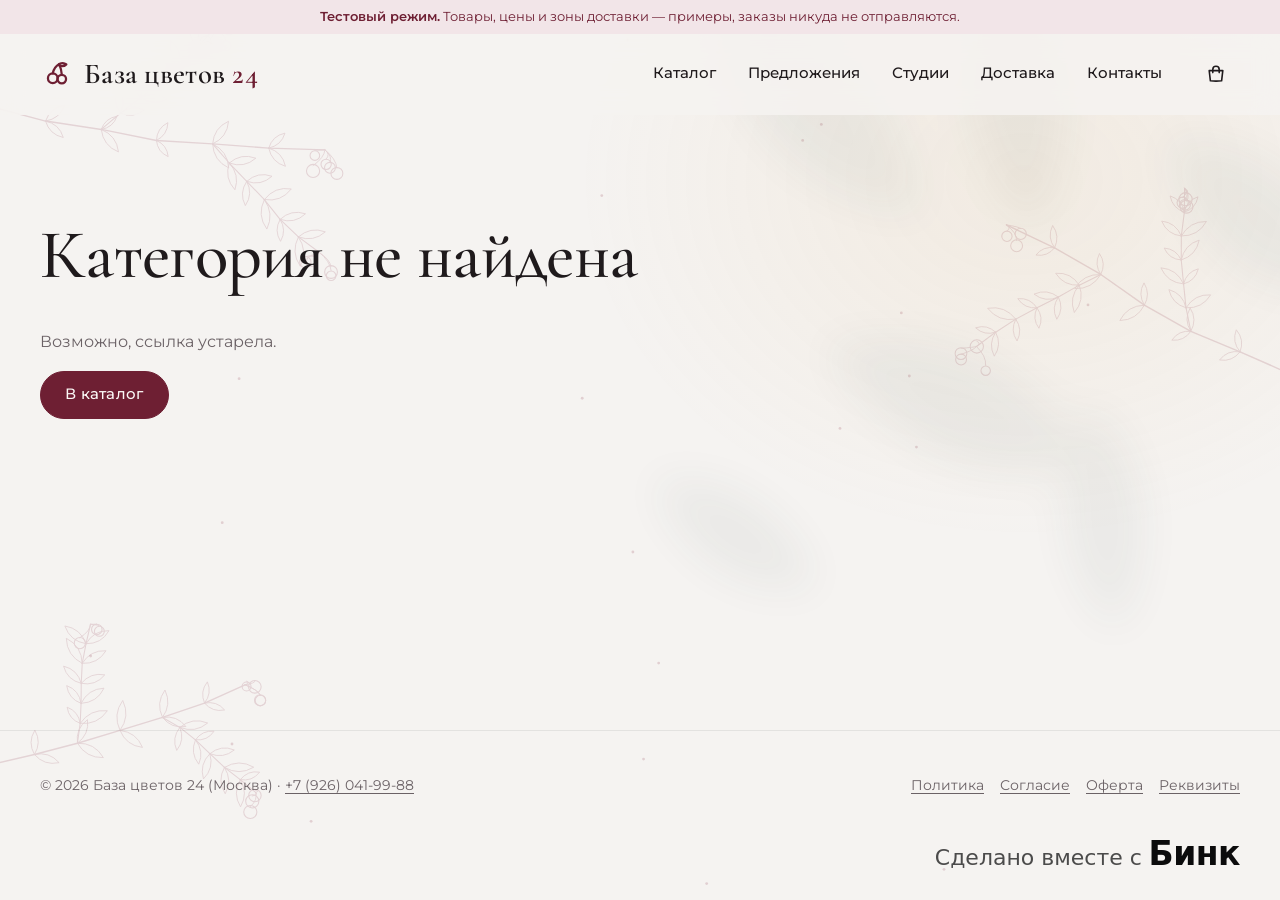
==== catalog.html @ 29a57adf "Add the shop pages, styles, and catalog photos." ====
<!doctype html>
<html lang="ru">
<head>
  <meta charset="utf-8">
  <meta name="viewport" content="width=device-width, initial-scale=1, viewport-fit=cover">
  <title>Коллекция — База цветов 24</title>
  <meta name="description" content="Коллекция магазина «База цветов 24», Москва, Алтуфьевское шоссе, 56.">
  <meta name="theme-color" content="#F5F3F1">
  <link rel="icon" href="/assets/favicon.ico" sizes="any">
  <link rel="icon" href="/assets/favicon.svg" type="image/svg+xml">
  <link rel="icon" href="/assets/favicon-32.png" sizes="32x32" type="image/png">
  <link rel="icon" href="/assets/favicon-192.png" sizes="192x192" type="image/png">
  <link rel="apple-touch-icon" href="/assets/apple-touch-icon.png">
  <link rel="stylesheet" href="/css/fonts.css?v=1">
  <link rel="stylesheet" href="/css/styles.css?v=1">
  <link rel="stylesheet" href="/css/sunlight.css?v=1">
  <link rel="stylesheet" href="/css/market.css?v=2">
  <script>document.documentElement.classList.add("js");</script>
  <script type="module" src="/js/market.js?v=2"></script>
</head>
<body data-page="category">
  <a class="skip-link" href="#main">К содержимому</a>
  <div class="sunlight" aria-hidden="true"></div>

  <header class="site-header">
    <div class="container header-inner">
      <a class="logo" href="/" aria-label="База цветов 24 — на главную">
        <svg class="logo__mark" aria-hidden="true"><use href="/assets/icons/sprite.svg#i-berry"></use></svg>
        <span class="logo__word">База цветов <span>24</span></span>
      </a>
      <nav class="site-nav" id="site-nav" aria-label="Основное меню">
        <ul>
          <li><a href="/shop.html">Каталог</a></li>
          <li><a href="/shop.html?offers=1">Предложения</a></li>
          <li><a href="/#studios">Студии</a></li>
          <li><a href="/#delivery">Доставка</a></li>
          <li><a href="/#contacts">Контакты</a></li>
        </ul>
      </nav>
      <div class="header-actions">
        <a class="header-cart" href="/shop.html#cart" data-cart-open aria-label="Корзина">
          <svg class="icon" aria-hidden="true"><use href="/assets/icons/sprite.svg#i-cart"></use></svg>
          <span class="cart-count" data-cart-count hidden>0</span>
        </a>
        <button class="icon-btn nav-toggle" type="button" aria-expanded="false" aria-controls="site-nav" aria-label="Открыть меню">
          <svg class="icon" aria-hidden="true"><use href="/assets/icons/sprite.svg#i-menu"></use></svg>
        </button>
      </div>
    </div>
  </header>

  <!-- Этап 1: шаблон заполняется из мока по ?slug=. На этапе 2 сервер отдаёт этот же HTML уже заполненным. -->
  <main id="main">
    <div id="seo-root">
      <div class="container seo-page">
        <nav class="crumbs" aria-label="Хлебные крошки"><ol><li><a href="/">Главная</a></li><li><a href="/shop.html">Каталог</a></li><li aria-current="page">Коллекция</li></ol></nav>
        <header class="seo-head"><h1>Коллекция</h1><p class="seo-lead muted">Загружаем товары коллекции…</p></header>
        <div class="product-grid" aria-busy="true"></div>
      </div>
    </div>
  </main>

  <footer class="light-footer" data-dock-avoid>
    <div class="container">
      <p>© <span data-year>2026</span> База цветов 24 (Москва) · <a href="tel:+79260419988">+7 (926) 041-99-88</a></p>
      <nav aria-label="Документы">
        <ul>
          <li><a href="/privacy.html">Политика</a></li>
          <li><a href="/consent.html">Согласие</a></li>
          <li><a href="/offer.html">Оферта</a></li>
          <li><a href="/requisites.html">Реквизиты</a></li>
        </ul>
      </nav>
      <div class="binc-made-row" style="display:flex;justify-content:flex-end;flex-basis:100%;width:100%;grid-column:1/-1;padding-top:16px">
        <!-- Бинк: знак «Сделано вместе с Бинк», чёрный — для светлого фона. https://b-inc.ru -->
        <a class="binc-made binc-made--black" href="https://b-inc.ru/" target="_blank" rel="noopener"><span class="binc-made__muted">Сделано вместе&nbsp;с</span> <span class="binc-made__name">Бинк</span></a>
        <style>
        a.binc-made.binc-made--white,a.binc-made.binc-made--black{display:inline-flex;align-items:baseline;gap:.3em;padding:6px 0;margin:0;border:0;background:none;font:400 22px/1 Inter,system-ui,-apple-system,"Segoe UI",Roboto,Arial,sans-serif;letter-spacing:0;text-transform:none;text-decoration:none;white-space:nowrap;-webkit-tap-highlight-color:transparent}
        a.binc-made.binc-made--white{color:#fff}
        a.binc-made.binc-made--black{color:#0b0b0c}
        a.binc-made .binc-made__muted{opacity:.72;transition:opacity .2s ease}
        a.binc-made.binc-made--solid .binc-made__muted{opacity:1}
        a.binc-made .binc-made__name{font-size:1.5em;font-weight:600;letter-spacing:-.015em;line-height:1;color:inherit}
        a.binc-made:hover .binc-made__muted,a.binc-made:focus-visible .binc-made__muted{opacity:1}
        a.binc-made:focus-visible{outline:2px solid currentColor;outline-offset:4px;border-radius:4px}
        @media (prefers-reduced-motion:reduce){a.binc-made .binc-made__muted{transition:none}}
        </style>
      </div>
    </div>
  </footer>
</body>
</html>
---- css/fonts.css ----
/* Локальные шрифты (SIL OFL 1.1, см. assets/fonts/OFL.txt). Метрические fallback подгоняют системный шрифт под размеры веб-шрифта, чтобы при swap не прыгала вёрстка. */

@font-face {
  font-family: "Cormorant Garamond";
  font-style: normal;
  font-weight: 500;
  font-display: swap;
  src: url("../assets/fonts/cormorant-garamond-cyrillic-500-normal.woff2") format("woff2");
  unicode-range: U+0301, U+0400-045F, U+0490-0491, U+04B0-04B1, U+2116;
}

@font-face {
  font-family: "Cormorant Garamond";
  font-style: normal;
  font-weight: 500;
  font-display: swap;
  src: url("../assets/fonts/cormorant-garamond-latin-500-normal.woff2") format("woff2");
  unicode-range: U+0000-00FF, U+0131, U+0152-0153, U+02BB-02BC, U+02C6, U+02DA, U+02DC, U+0304, U+0308, U+0329, U+2000-206F, U+20AC, U+2122, U+2191, U+2193, U+2212, U+2215, U+FEFF, U+FFFD;
}

@font-face {
  font-family: "Cormorant Garamond";
  font-style: normal;
  font-weight: 600;
  font-display: swap;
  src: url("../assets/fonts/cormorant-garamond-cyrillic-600-normal.woff2") format("woff2");
  unicode-range: U+0301, U+0400-045F, U+0490-0491, U+04B0-04B1, U+2116;
}

@font-face {
  font-family: "Cormorant Garamond";
  font-style: normal;
  font-weight: 600;
  font-display: swap;
  src: url("../assets/fonts/cormorant-garamond-latin-600-normal.woff2") format("woff2");
  unicode-range: U+0000-00FF, U+0131, U+0152-0153, U+02BB-02BC, U+02C6, U+02DA, U+02DC, U+0304, U+0308, U+0329, U+2000-206F, U+20AC, U+2122, U+2191, U+2193, U+2212, U+2215, U+FEFF, U+FFFD;
}

@font-face {
  font-family: "Cormorant Garamond";
  font-style: italic;
  font-weight: 500;
  font-display: swap;
  src: url("../assets/fonts/cormorant-garamond-cyrillic-500-italic.woff2") format("woff2");
  unicode-range: U+0301, U+0400-045F, U+0490-0491, U+04B0-04B1, U+2116;
}

@font-face {
  font-family: "Cormorant Garamond";
  font-style: italic;
  font-weight: 500;
  font-display: swap;
  src: url("../assets/fonts/cormorant-garamond-latin-500-italic.woff2") format("woff2");
  unicode-range: U+0000-00FF, U+0131, U+0152-0153, U+02BB-02BC, U+02C6, U+02DA, U+02DC, U+0304, U+0308, U+0329, U+2000-206F, U+20AC, U+2122, U+2191, U+2193, U+2212, U+2215, U+FEFF, U+FFFD;
}

@font-face {
  font-family: "Montserrat";
  font-style: normal;
  font-weight: 400;
  font-display: swap;
  src: url("../assets/fonts/montserrat-cyrillic-400-normal.woff2") format("woff2");
  unicode-range: U+0301, U+0400-045F, U+0490-0491, U+04B0-04B1, U+2116;
}

@font-face {
  font-family: "Montserrat";
  font-style: normal;
  font-weight: 400;
  font-display: swap;
  src: url("../assets/fonts/montserrat-latin-400-normal.woff2") format("woff2");
  unicode-range: U+0000-00FF, U+0131, U+0152-0153, U+02BB-02BC, U+02C6, U+02DA, U+02DC, U+0304, U+0308, U+0329, U+2000-206F, U+20AC, U+2122, U+2191, U+2193, U+2212, U+2215, U+FEFF, U+FFFD;
}

@font-face {
  font-family: "Montserrat";
  font-style: normal;
  font-weight: 500;
  font-display: swap;
  src: url("../assets/fonts/montserrat-cyrillic-500-normal.woff2") format("woff2");
  unicode-range: U+0301, U+0400-045F, U+0490-0491, U+04B0-04B1, U+2116;
}

@font-face {
  font-family: "Montserrat";
  font-style: normal;
  font-weight: 500;
  font-display: swap;
  src: url("../assets/fonts/montserrat-latin-500-normal.woff2") format("woff2");
  unicode-range: U+0000-00FF, U+0131, U+0152-0153, U+02BB-02BC, U+02C6, U+02DA, U+02DC, U+0304, U+0308, U+0329, U+2000-206F, U+20AC, U+2122, U+2191, U+2193, U+2212, U+2215, U+FEFF, U+FFFD;
}

@font-face {
  font-family: "Montserrat";
  font-style: normal;
  font-weight: 600;
  font-display: swap;
  src: url("../assets/fonts/montserrat-cyrillic-600-normal.woff2") format("woff2");
  unicode-range: U+0301, U+0400-045F, U+0490-0491, U+04B0-04B1, U+2116;
}

@font-face {
  font-family: "Montserrat";
  font-style: normal;
  font-weight: 600;
  font-display: swap;
  src: url("../assets/fonts/montserrat-latin-600-normal.woff2") format("woff2");
  unicode-range: U+0000-00FF, U+0131, U+0152-0153, U+02BB-02BC, U+02C6, U+02DA, U+02DC, U+0304, U+0308, U+0329, U+2000-206F, U+20AC, U+2122, U+2191, U+2193, U+2212, U+2215, U+FEFF, U+FFFD;
}

@font-face {
  font-family: "Caveat";
  font-style: normal;
  font-weight: 500;
  font-display: swap;
  src: url("../assets/fonts/caveat-cyrillic-500-normal.woff2") format("woff2");
  unicode-range: U+0301, U+0400-045F, U+0490-0491, U+04B0-04B1, U+2116;
}

@font-face {
  font-family: "Caveat";
  font-style: normal;
  font-weight: 500;
  font-display: swap;
  src: url("../assets/fonts/caveat-latin-500-normal.woff2") format("woff2");
  unicode-range: U+0000-00FF, U+0131, U+0152-0153, U+02BB-02BC, U+02C6, U+02DA, U+02DC, U+0304, U+0308, U+0329, U+2000-206F, U+20AC, U+2122, U+2191, U+2193, U+2212, U+2215, U+FEFF, U+FFFD;
}

@font-face {
  font-family: "Cormorant Fallback";
  src: local("Georgia"), local("Times New Roman");
  size-adjust: 88%;
  ascent-override: 104%;
  descent-override: 32%;
  line-gap-override: 0%;
}

@font-face {
  font-family: "Montserrat Fallback";
  src: local("Arial"), local("Helvetica"), local("Liberation Sans");
  size-adjust: 113%;
  ascent-override: 85%;
  descent-override: 22%;
  line-gap-override: 0%;
}

@font-face {
  font-family: "Caveat Fallback";
  src: local("Comic Sans MS"), local("Arial");
  size-adjust: 82%;
  ascent-override: 110%;
  descent-override: 34%;
  line-gap-override: 0%;
}
---- css/styles.css ----
/* Палитра «Брусника и снег». Имена токенов совпадают с VΛΖΛ; цвета в компонентах — только через токены. */
:root {
  /* фоны */
  --bg-primary: #F5F3F1;
  --bg-card: #FFFFFF;
  --bg-sand: #ECE6E3;
  --bg-sand-light: #F2EEEB;
  --bg-olive: #6E1F33;
  --bg-olive-hover: #57172A;
  --bg-olive-light: #F2E5E8;
  /* текст */
  --text-dark: #1F1A1C;
  --text-muted: #6B6266;
  --text-light: #FBF8F6;
  --text-olive: #6E1F33;
  /* линии */
  --border-subtle: rgba(31, 26, 28, 0.08);
  --border-card: #E6DEDB;
  --border-olive: #8A3048;
  /* акценты */
  --accent-gold: #D99A3E;
  --accent-gold-text: #9A6418;
  --accent-terracotta: #2F4A44;
  --badge-new: #1F1A1C;
  /* подвал главной */
  --bg-footer: #241A1E;
  --text-footer: #FBF8F6;

  --danger: #A3202F;
  --success: #2F4A44;

  --font-serif: "Cormorant Garamond", "Cormorant Fallback", Georgia, serif;
  --font-sans: "Montserrat", "Montserrat Fallback", Arial, sans-serif;
  --font-cursive: "Caveat", "Caveat Fallback", cursive;

  --container-max: 1380px;
  --header-height: 80px;
  --gutter: clamp(16px, 4vw, 40px);

  --radius-sm: 4px;
  --radius-md: 8px;
  --radius-lg: 16px;
  --radius-pill: 999px;

  --shadow-card: 0 10px 30px rgba(31, 26, 28, 0.05);
  --shadow-hover: 0 18px 40px rgba(31, 26, 28, 0.09);

  --ease: cubic-bezier(0.23, 1, 0.32, 1);
  --dur-fast: 200ms;
  --dur: 320ms;
  --dur-slow: 450ms;

  --photo-ratio: 4 / 5;
}

*,
*::before,
*::after {
  box-sizing: border-box;
}

[hidden] {
  display: none !important;
}

html {
  -webkit-text-size-adjust: 100%;
  scroll-behavior: smooth;
  scroll-padding-top: calc(var(--header-height) + 16px);
}

html.has-dialog {
  overflow: hidden;
}

body {
  margin: 0;
  min-height: 100vh;
  display: flex;
  flex-direction: column;
  background-color: var(--bg-primary);
  background-image: url("../assets/floral-background.svg");
  background-repeat: no-repeat;
  background-position: center top;
  background-size: 100% auto;
  color: var(--text-dark);
  font-family: var(--font-sans);
  font-size: 16px;
  line-height: 1.6;
  font-weight: 400;
  text-rendering: optimizeLegibility;
}

@media (max-width: 767px) {
  body {
    background-image: url("../assets/floral-background-mobile.svg");
    background-size: 400px auto;
    background-repeat: repeat;
  }
}

main {
  flex: 1 0 auto;
}

img,
svg,
picture {
  display: block;
  max-width: 100%;
}

img {
  height: auto;
}

h1,
h2,
h3,
h4 {
  margin: 0 0 0.5em;
  font-family: var(--font-serif);
  font-weight: 500;
  line-height: 1.12;
  letter-spacing: -0.01em;
  text-wrap: balance;
}

h1 {
  font-size: clamp(2.4rem, 5.4vw, 4.4rem);
}

h2 {
  font-size: clamp(2rem, 3.6vw, 3rem);
}

h3 {
  font-size: clamp(1.35rem, 2vw, 1.6rem);
}

p {
  margin: 0 0 1em;
}

a {
  color: var(--text-olive);
  text-decoration-thickness: 1px;
  text-underline-offset: 3px;
}

button,
input,
select,
textarea {
  font: inherit;
  color: inherit;
}

:focus-visible {
  outline: 2px solid var(--border-olive);
  outline-offset: 3px;
  border-radius: var(--radius-sm);
}

.icon {
  width: 24px;
  height: 24px;
  flex: none;
}

.visually-hidden {
  position: absolute !important;
  width: 1px;
  height: 1px;
  margin: -1px;
  padding: 0;
  overflow: hidden;
  clip: rect(0 0 0 0);
  white-space: nowrap;
  border: 0;
}

.skip-link {
  position: absolute;
  left: 16px;
  top: -60px;
  z-index: 100;
  padding: 10px 16px;
  background: var(--bg-olive);
  color: var(--text-light);
  border-radius: var(--radius-md);
  transition: top var(--dur-fast) var(--ease);
}

.skip-link:focus {
  top: 12px;
}

.container {
  width: 100%;
  max-width: var(--container-max);
  margin-inline: auto;
  padding-inline: var(--gutter);
}

.section {
  padding-block: clamp(56px, 8vw, 104px);
}

.section--sand {
  background: color-mix(in srgb, var(--bg-sand) 70%, transparent);
}

.section-head {
  display: flex;
  flex-wrap: wrap;
  align-items: end;
  justify-content: space-between;
  gap: 12px 24px;
  margin-bottom: clamp(28px, 4vw, 44px);
}

.section-head h2 {
  margin: 0;
}

.section-head p {
  margin: 0;
  max-width: 52ch;
  color: var(--text-muted);
}

.eyebrow {
  display: inline-flex;
  align-items: center;
  gap: 8px;
  margin-bottom: 12px;
  font-size: 0.78rem;
  font-weight: 600;
  letter-spacing: 0.14em;
  text-transform: uppercase;
  color: var(--accent-gold-text);
}

.eyebrow::before {
  content: "";
  width: 18px;
  height: 1px;
  background: var(--accent-gold);
}

.handwritten {
  font-family: var(--font-cursive);
  font-weight: 500;
  font-size: 1.35em;
  color: var(--accent-gold-text);
}

.placeholder-text {
  color: var(--text-muted);
  font-style: italic;
}

.muted {
  color: var(--text-muted);
}

/* ---------- Тестовый режим ---------- */

.test-banner {
  margin: 0;
  padding: 8px var(--gutter);
  background: var(--bg-olive-light);
  color: var(--text-olive);
  font-size: 0.8rem;
  line-height: 1.4;
  text-align: center;
}

/* ---------- Кнопки ---------- */

.btn {
  --btn-bg: var(--bg-olive);
  --btn-fg: var(--text-light);
  --btn-border: var(--bg-olive);
  display: inline-flex;
  align-items: center;
  justify-content: center;
  gap: 10px;
  min-height: 48px;
  padding: 12px 24px;
  border: 1px solid var(--btn-border);
  border-radius: var(--radius-pill);
  background: var(--btn-bg);
  color: var(--btn-fg);
  font-size: 0.92rem;
  font-weight: 500;
  letter-spacing: 0.02em;
  line-height: 1.2;
  text-decoration: none;
  cursor: pointer;
  transition:
    transform var(--dur-fast) var(--ease),
    opacity var(--dur-fast) var(--ease);
  -webkit-tap-highlight-color: transparent;
}

.btn:active:not(:disabled) {
  transform: scale(0.97);
}

.btn:disabled,
.btn[aria-disabled="true"] {
  opacity: 0.45;
  cursor: not-allowed;
}

@media (hover: hover) {
  .btn:hover:not(:disabled) {
    --btn-bg: var(--bg-olive-hover);
    --btn-border: var(--bg-olive-hover);
  }

  .btn--ghost:hover:not(:disabled) {
    --btn-bg: var(--bg-olive-light);
    --btn-border: var(--border-olive);
    --btn-fg: var(--text-olive);
  }

  .btn--light:hover:not(:disabled) {
    --btn-bg: var(--bg-olive-light);
    --btn-border: var(--bg-olive-light);
  }

  .btn--taiga:hover:not(:disabled) {
    --btn-bg: var(--text-dark);
    --btn-border: var(--text-dark);
  }
}

.btn--ghost {
  --btn-bg: transparent;
  --btn-fg: var(--text-olive);
  --btn-border: var(--border-olive);
}

.btn--light {
  --btn-bg: var(--text-light);
  --btn-fg: var(--text-olive);
  --btn-border: var(--text-light);
}

.btn--taiga {
  --btn-bg: var(--accent-terracotta);
  --btn-border: var(--accent-terracotta);
}

.btn--sm {
  min-height: 44px;
  padding: 8px 16px;
  font-size: 0.85rem;
}

.btn--block {
  width: 100%;
}

.icon-btn {
  display: inline-grid;
  place-items: center;
  width: 44px;
  height: 44px;
  padding: 0;
  border: 0;
  border-radius: var(--radius-pill);
  background: transparent;
  color: inherit;
  cursor: pointer;
  transition: transform var(--dur-fast) var(--ease);
  -webkit-tap-highlight-color: transparent;
}

.icon-btn:active {
  transform: scale(0.94);
}

@media (hover: hover) {
  .icon-btn:hover {
    background: var(--bg-olive-light);
    color: var(--text-olive);
  }
}

.link-btn {
  padding: 0;
  border: 0;
  background: none;
  color: var(--text-olive);
  text-decoration: underline;
  text-underline-offset: 3px;
  cursor: pointer;
  min-height: 44px;
}

/* ---------- Шапка ---------- */

.site-header {
  position: sticky;
  top: 0;
  z-index: 40;
  background: color-mix(in srgb, var(--bg-primary) 88%, transparent);
  backdrop-filter: saturate(1.4) blur(12px);
  -webkit-backdrop-filter: saturate(1.4) blur(12px);
  border-bottom: 1px solid transparent;
  transition: border-color var(--dur) var(--ease);
}

.site-header.is-scrolled {
  border-bottom-color: var(--border-subtle);
}

.header-inner {
  display: flex;
  align-items: center;
  gap: 16px;
  min-height: var(--header-height);
}

.logo {
  display: inline-flex;
  align-items: center;
  gap: 10px;
  margin-right: auto;
  color: var(--text-dark);
  text-decoration: none;
  white-space: nowrap;
}

.logo__mark {
  width: 34px;
  height: 34px;
  color: var(--text-olive);
}

.logo__word {
  font-family: var(--font-serif);
  font-size: clamp(1.45rem, 2.4vw, 1.8rem);
  font-weight: 600;
  letter-spacing: 0.01em;
  line-height: 1;
}

.logo__word span {
  color: var(--text-olive);
}

.site-nav ul {
  display: flex;
  gap: 4px;
  margin: 0;
  padding: 0;
  list-style: none;
}

.site-nav a {
  display: inline-flex;
  align-items: center;
  min-height: 44px;
  padding: 8px 14px;
  border-radius: var(--radius-pill);
  color: var(--text-dark);
  font-size: 0.92rem;
  font-weight: 500;
  text-decoration: none;
  transition: color var(--dur-fast) var(--ease);
}

.site-nav a[aria-current="page"] {
  color: var(--text-olive);
}

@media (hover: hover) {
  .site-nav a:hover {
    color: var(--text-olive);
  }
}

.header-actions {
  display: flex;
  align-items: center;
  gap: 4px;
}

.header-cart {
  position: relative;
  display: inline-grid;
  place-items: center;
  width: 48px;
  height: 48px;
  border-radius: var(--radius-pill);
  color: var(--text-dark);
  text-decoration: none;
}

@media (hover: hover) {
  .header-cart:hover {
    background: var(--bg-olive-light);
    color: var(--text-olive);
  }
}

.cart-count {
  position: absolute;
  top: 4px;
  right: 2px;
  min-width: 20px;
  height: 20px;
  padding: 0 5px;
  border-radius: var(--radius-pill);
  background: var(--bg-olive);
  color: var(--text-light);
  font-size: 0.7rem;
  font-weight: 600;
  line-height: 20px;
  text-align: center;
}

.cart-count[hidden] {
  display: none;
}

.nav-toggle {
  display: none;
}

@media (max-width: 899px) {
  :root {
    --header-height: 64px;
  }

  .nav-toggle {
    display: inline-grid;
  }

  .site-nav {
    position: absolute;
    inset: 100% 0 auto;
    padding: 8px var(--gutter) 20px;
    background: var(--bg-primary);
    border-bottom: 1px solid var(--border-subtle);
    box-shadow: var(--shadow-card);
    visibility: hidden;
    opacity: 0;
    transform: translateY(-8px);
    transition:
      opacity var(--dur) var(--ease),
      transform var(--dur) var(--ease),
      visibility 0s linear var(--dur);
  }

  .site-header.is-menu-open .site-nav {
    visibility: visible;
    opacity: 1;
    transform: none;
    transition:
      opacity var(--dur) var(--ease),
      transform var(--dur) var(--ease);
  }

  .site-nav ul {
    flex-direction: column;
  }

  .site-nav a {
    width: 100%;
    font-size: 1.05rem;
    padding: 12px 8px;
  }

  /* Без JS меню остаётся видимым списком под шапкой. */
  html:not(.js) .site-nav {
    position: static;
    visibility: visible;
    opacity: 1;
    transform: none;
    box-shadow: none;
  }

  html:not(.js) .nav-toggle {
    display: none;
  }

  html:not(.js) .header-inner {
    flex-wrap: wrap;
  }
}

/* ---------- Поля форм ---------- */

.field {
  display: grid;
  gap: 6px;
  margin-bottom: 18px;
}

.field > label,
.field-label {
  font-size: 0.86rem;
  font-weight: 500;
  color: var(--text-dark);
}

.field .hint,
.hint {
  margin: 0;
  font-size: 0.8rem;
  line-height: 1.45;
  color: var(--text-muted);
}

.input,
.select,
.textarea {
  width: 100%;
  min-height: 48px;
  padding: 11px 14px;
  border: 1px solid var(--border-card);
  border-radius: var(--radius-md);
  background: var(--bg-card);
  font-size: 1rem;
  line-height: 1.4;
  transition: border-color var(--dur-fast) var(--ease);
}

.textarea {
  min-height: 96px;
  resize: vertical;
}

.select {
  appearance: none;
  padding-right: 40px;
  background-image: url("data:image/svg+xml,%3Csvg xmlns='http://www.w3.org/2000/svg' viewBox='0 0 24 24'%3E%3Cpath d='M5.6 9.4 12 15.6l6.4-6.2' fill='none' stroke='%236B6266' stroke-width='1.6' stroke-linecap='round'/%3E%3C/svg%3E");
  background-repeat: no-repeat;
  background-position: right 12px center;
  background-size: 20px;
}

.input::placeholder,
.textarea::placeholder {
  color: color-mix(in srgb, var(--text-muted) 75%, transparent);
}

.input:focus-visible,
.select:focus-visible,
.textarea:focus-visible {
  outline: 2px solid var(--border-olive);
  outline-offset: 0;
  border-color: var(--border-olive);
}

.input[aria-invalid="true"],
.select[aria-invalid="true"],
.textarea[aria-invalid="true"] {
  border-color: var(--danger);
}

.field-error {
  margin: 0;
  font-size: 0.82rem;
  color: var(--danger);
}

.field-error:empty {
  display: none;
}

.check {
  display: flex;
  align-items: flex-start;
  gap: 12px;
  min-height: 44px;
  padding: 10px 0;
  cursor: pointer;
  font-size: 0.92rem;
  line-height: 1.45;
}

.check input {
  flex: none;
  width: 20px;
  height: 20px;
  margin: 1px 0 0;
  accent-color: var(--bg-olive);
}

.switch {
  position: relative;
  display: inline-flex;
  align-items: center;
  gap: 10px;
  min-height: 44px;
  cursor: pointer;
  font-size: 0.88rem;
}

.switch input {
  appearance: none;
  flex: none;
  width: 40px;
  height: 24px;
  margin: 0;
  border-radius: var(--radius-pill);
  background: var(--border-card);
  cursor: pointer;
  transition: background-color var(--dur-fast) var(--ease);
}

.switch input::before {
  content: "";
  display: block;
  width: 18px;
  height: 18px;
  margin: 3px;
  border-radius: 50%;
  background: var(--bg-card);
  box-shadow: 0 1px 3px rgba(31, 26, 28, 0.2);
  transition: transform var(--dur-fast) var(--ease);
}

.switch input:checked {
  background: var(--bg-olive);
}

.switch input:checked::before {
  transform: translateX(16px);
}

.switch input:focus-visible {
  outline: 2px solid var(--border-olive);
  outline-offset: 2px;
}

/* ---------- Диалоги ---------- */

dialog {
  padding: 0;
  border: 0;
  color: var(--text-dark);
  background: var(--bg-primary);
}

dialog::backdrop {
  background: rgba(31, 26, 28, 0.42);
  backdrop-filter: blur(2px);
}

.dialog {
  width: min(960px, calc(100vw - 32px));
  max-height: calc(100dvh - 48px);
  border-radius: var(--radius-lg);
  box-shadow: var(--shadow-hover);
  overflow: auto;
  overscroll-behavior: contain;
}

.dialog[open] {
  animation: dialog-in var(--dur-slow) var(--ease);
}

.dialog-close {
  position: sticky;
  top: 12px;
  float: right;
  z-index: 3;
  margin: 12px 12px 0 0;
  background: color-mix(in srgb, var(--bg-card) 86%, transparent);
}

@keyframes dialog-in {
  from {
    opacity: 0;
    transform: translateY(16px) scale(0.98);
  }
}

@media (max-width: 767px) {
  .dialog--sheet {
    width: 100vw;
    max-width: 100vw;
    max-height: 92dvh;
    margin: auto 0 0;
    border-radius: var(--radius-lg) var(--radius-lg) 0 0;
    padding-bottom: env(safe-area-inset-bottom);
  }

  .dialog--sheet[open] {
    animation-name: sheet-in;
  }

  @keyframes sheet-in {
    from {
      transform: translateY(40px);
      opacity: 0;
    }
  }
}

/* ---------- Подвал ---------- */

.site-footer {
  margin-top: auto;
  padding-top: clamp(48px, 6vw, 80px);
  background: var(--bg-footer);
  color: var(--text-footer);
}

.site-footer a {
  color: var(--text-footer);
}

.footer-grid {
  display: grid;
  gap: 32px;
  grid-template-columns: repeat(auto-fit, minmax(220px, 1fr));
  padding-bottom: 40px;
}

.footer-grid h2 {
  margin-bottom: 14px;
  font-size: 1.4rem;
}

.footer-grid p,
.footer-grid li {
  margin: 0 0 8px;
  font-size: 0.9rem;
  line-height: 1.55;
  color: color-mix(in srgb, var(--text-footer) 82%, transparent);
}

.footer-grid ul {
  margin: 0;
  padding: 0;
  list-style: none;
}

.footer-grid a {
  display: inline-flex;
  align-items: center;
  min-height: 32px;
}

.footer-placeholder {
  font-style: italic;
  opacity: 0.75;
}

.footer-bottom {
  display: flex;
  flex-wrap: wrap;
  align-items: center;
  justify-content: space-between;
  gap: 16px;
  padding-block: 20px calc(20px + env(safe-area-inset-bottom));
  border-top: 1px solid rgba(251, 248, 246, 0.12);
  font-size: 0.85rem;
}

.footer-bottom p {
  margin: 0;
}

@media (max-width: 767px) {
  .footer-bottom {
    flex-direction: column;
    align-items: flex-start;
  }
}

/* Светлый подвал: магазин, SEO-страницы, документы. */
.light-footer {
  margin-top: auto;
  padding-block: 32px calc(24px + env(safe-area-inset-bottom));
  border-top: 1px solid var(--border-subtle);
  color: var(--text-muted);
  font-size: 0.86rem;
}

.light-footer .container {
  display: flex;
  flex-wrap: wrap;
  align-items: center;
  justify-content: space-between;
  gap: 8px 24px;
}

.light-footer nav ul {
  display: flex;
  flex-wrap: wrap;
  gap: 4px 16px;
  margin: 0;
  padding: 0;
  list-style: none;
}

.light-footer a {
  display: inline-flex;
  align-items: center;
  min-height: 44px;
  color: var(--text-muted);
}

.light-footer p {
  margin: 0;
}

.binc-made-row {
  padding-inline: 16px 0;
}

/* ---------- Появление ---------- */

.js [data-reveal] {
  opacity: 0;
  transform: translateY(18px);
  filter: blur(6px);
  transition:
    opacity var(--dur-slow) var(--ease),
    transform var(--dur-slow) var(--ease),
    filter var(--dur-slow) var(--ease);
}

.js [data-reveal].is-visible {
  opacity: 1;
  transform: none;
  filter: none;
}

@media (prefers-reduced-motion: reduce) {
  html {
    scroll-behavior: auto;
  }

  *,
  *::before,
  *::after {
    animation-duration: 1ms !important;
    animation-iteration-count: 1 !important;
    transition-duration: 1ms !important;
  }

  .js [data-reveal] {
    opacity: 1;
    transform: none;
    filter: none;
  }
}

/* ---------- Сообщения ---------- */

.toast-region {
  position: fixed;
  left: 50%;
  bottom: calc(96px + env(safe-area-inset-bottom));
  z-index: 90;
  display: grid;
  gap: 8px;
  width: min(420px, calc(100vw - 32px));
  transform: translateX(-50%);
  pointer-events: none;
}

.toast {
  margin: 0;
  padding: 12px 16px;
  border-radius: var(--radius-md);
  background: var(--text-dark);
  color: var(--text-light);
  font-size: 0.9rem;
  box-shadow: var(--shadow-hover);
  animation: toast-in var(--dur) var(--ease);
  transition:
    opacity var(--dur) var(--ease),
    transform var(--dur) var(--ease);
}

.toast--error {
  background: var(--danger);
}

.toast.is-leaving {
  opacity: 0;
  transform: translateY(8px);
}

@keyframes toast-in {
  from {
    opacity: 0;
    transform: translateY(8px);
  }
}

.badge {
  display: inline-flex;
  align-items: center;
  gap: 4px;
  padding: 4px 10px;
  border-radius: var(--radius-pill);
  background: var(--bg-olive-light);
  color: var(--text-olive);
  font-size: 0.72rem;
  font-weight: 600;
  letter-spacing: 0.04em;
  line-height: 1.3;
}

.badge--new {
  background: var(--badge-new);
  color: var(--text-light);
}

.badge--sale {
  background: var(--bg-olive);
  color: var(--text-light);
}

.badge--ready {
  background: var(--accent-terracotta);
  color: var(--text-light);
}

.badge--muted {
  background: var(--bg-sand);
  color: var(--text-muted);
}

.status-test {
  display: inline-flex;
  padding: 4px 10px;
  border-radius: var(--radius-pill);
  border: 1px dashed var(--accent-gold);
  color: var(--accent-gold-text);
  font-size: 0.78rem;
  font-weight: 600;
}
---- css/sunlight.css ----
/* «Свет из окна»: тёплое пятно морошки и мягкие тени листьев. Едва заметно, не перехватывает клики. */
.sunlight {
  position: fixed;
  inset: 0;
  z-index: -1;
  overflow: hidden;
  pointer-events: none;
}

.sunlight::before {
  content: "";
  position: absolute;
  top: -20vh;
  right: -15vw;
  width: 70vw;
  height: 80vh;
  background: radial-gradient(closest-side, color-mix(in srgb, var(--accent-gold) 16%, transparent), transparent);
  opacity: 0.55;
}

.sunlight::after {
  content: "";
  position: absolute;
  top: -10vh;
  right: -6vw;
  width: min(760px, 70vw);
  aspect-ratio: 1;
  background: url("data:image/svg+xml,%3Csvg xmlns='http://www.w3.org/2000/svg' viewBox='0 0 400 400'%3E%3Cg fill='%232F4A44'%3E%3Cpath d='M60 40c60 10 100 50 110 120-60-6-104-50-110-120Z'/%3E%3Cpath d='M210 20c40 40 50 90 20 150-40-40-48-96-20-150Z'/%3E%3Cpath d='M300 120c50 0 86 30 96 80-50 6-86-24-96-80Z'/%3E%3Cpath d='M120 230c56-14 106 6 140 60-56 16-106-6-140-60Z'/%3E%3Cpath d='M260 260c30 30 36 74 14 120-30-30-36-76-14-120Z'/%3E%3Cpath d='M30 300c40-4 72 18 86 56-40 6-72-16-86-56Z'/%3E%3C/g%3E%3C/svg%3E") center / contain no-repeat;
  filter: blur(22px);
  opacity: 0.05;
  transform-origin: 80% 10%;
  animation: leaves-sway 14s var(--ease) infinite alternate;
}

@keyframes leaves-sway {
  to {
    transform: rotate(2.5deg) translate(-12px, 8px);
  }
}

@media (max-width: 767px) {
  .sunlight::after {
    opacity: 0.035;
  }
}

@media (prefers-reduced-motion: reduce) {
  .sunlight::after {
    animation: none;
  }
}
---- css/market.css ----
/* Магазин, карточки, SEO-страницы, диалоги товара и корзины, оформление заказа. */

/* ---------- Карточка товара ---------- */

.product-grid {
  display: grid;
  grid-template-columns: repeat(auto-fill, minmax(min(100%, 230px), 1fr));
  gap: clamp(14px, 2vw, 24px);
  align-items: stretch;
}

.product-grid--row {
  grid-template-columns: repeat(auto-fill, minmax(min(100%, 240px), 1fr));
}

.product-card {
  height: 100%;
}

.product-card__link {
  position: relative;
  display: flex;
  flex-direction: column;
  height: 100%;
  border-radius: var(--radius-lg);
  background: var(--bg-card);
  box-shadow: var(--shadow-card);
  color: var(--text-dark);
  text-decoration: none;
  overflow: hidden;
  transition: transform var(--dur) var(--ease);
  -webkit-tap-highlight-color: transparent;
}

.product-card__link::after {
  content: "";
  position: absolute;
  inset: 0;
  border-radius: inherit;
  box-shadow: var(--shadow-hover);
  opacity: 0;
  transition: opacity var(--dur) var(--ease);
  pointer-events: none;
}

.product-card__media {
  position: relative;
  display: block;
  aspect-ratio: var(--photo-ratio);
  overflow: hidden;
  background: var(--bg-sand);
}

.product-card__media img {
  width: 100%;
  height: 100%;
  object-fit: cover;
  object-position: 50% 42%;
  transition: transform var(--dur-slow) var(--ease);
}

.product-card__badges {
  position: absolute;
  top: 12px;
  left: 12px;
  display: flex;
  flex-wrap: wrap;
  gap: 6px;
}

.product-card__body {
  display: flex;
  flex: 1;
  flex-direction: column;
  gap: 6px;
  padding: 14px 16px 18px;
}

.product-card__title {
  display: block;
  min-height: 2.5em;
  font-family: var(--font-serif);
  font-size: 1.3rem;
  font-weight: 500;
  line-height: 1.15;
}

.product-card__price {
  margin-top: auto;
  font-size: 0.98rem;
}

.product-card__note {
  font-size: 0.78rem;
  color: var(--accent-terracotta);
  font-weight: 500;
}

@media (hover: hover) {
  .product-card__link:hover {
    transform: translateY(-4px);
  }

  .product-card__link:hover::after {
    opacity: 1;
  }

  .product-card__link:hover img {
    transform: scale(1.04);
  }
}

.product-card__link:active {
  transform: scale(0.99);
}

.price {
  font-weight: 600;
  white-space: nowrap;
}

.price--sale {
  color: var(--text-olive);
}

.price-old {
  margin-left: 6px;
  color: var(--text-muted);
  font-size: 0.86em;
  white-space: nowrap;
}

@media (max-width: 520px) {
  .product-grid,
  .product-grid--row {
    grid-template-columns: repeat(2, minmax(0, 1fr));
    gap: 12px;
  }

  .product-card__body {
    padding: 10px 12px 14px;
  }

  .product-card__title {
    font-size: 1.08rem;
  }

  .product-card__price {
    font-size: 0.88rem;
  }

  .product-card__badges {
    top: 8px;
    left: 8px;
  }

  .product-card__badges .badge {
    padding: 3px 8px;
    font-size: 0.66rem;
  }
}

/* ---------- Хлебные крошки и шапка магазина ---------- */

.crumbs ol {
  display: flex;
  flex-wrap: wrap;
  gap: 4px;
  margin: 0;
  padding: 20px 0 0;
  list-style: none;
  font-size: 0.84rem;
  color: var(--text-muted);
}

.crumbs li + li::before {
  content: "/";
  margin-right: 4px;
  opacity: 0.5;
}

.crumbs a {
  color: var(--text-muted);
}

.shop-main,
.seo-page {
  padding-bottom: clamp(48px, 6vw, 80px);
}

.shop-head,
.seo-head {
  padding-block: clamp(16px, 3vw, 32px) 20px;
}

.shop-head h1,
.seo-head h1 {
  margin-bottom: 8px;
}

.shop-lead,
.seo-lead {
  max-width: 60ch;
  margin: 0;
  color: var(--text-muted);
}

.shop-seo-link {
  display: inline-flex;
  align-items: center;
  min-height: 44px;
  font-size: 0.88rem;
}

.chips {
  display: flex;
  gap: 8px;
  margin-bottom: 16px;
  padding-bottom: 4px;
  overflow-x: auto;
  scrollbar-width: none;
}

.chips::-webkit-scrollbar {
  display: none;
}

.chip {
  flex: none;
  min-height: 44px;
  padding: 8px 18px;
  border: 1px solid var(--border-card);
  border-radius: var(--radius-pill);
  background: var(--bg-card);
  font-size: 0.88rem;
  font-weight: 500;
  cursor: pointer;
  transition: transform var(--dur-fast) var(--ease);
}

.chip[aria-pressed="true"] {
  border-color: var(--bg-olive);
  background: var(--bg-olive);
  color: var(--text-light);
}

.chip:active {
  transform: scale(0.97);
}

@media (hover: hover) {
  .chip:hover:not([aria-pressed="true"]) {
    border-color: var(--border-olive);
    color: var(--text-olive);
  }
}

.shop-toolbar {
  display: flex;
  flex-wrap: wrap;
  gap: 12px;
  align-items: center;
  margin-bottom: 24px;
}

.search {
  position: relative;
  flex: 1 1 260px;
}

.search .icon {
  position: absolute;
  left: 14px;
  top: 50%;
  width: 20px;
  height: 20px;
  transform: translateY(-50%);
  color: var(--text-muted);
  pointer-events: none;
}

.search .input {
  padding-left: 44px;
}

.sort {
  flex: 0 1 240px;
}

.filters-toggle {
  display: none;
}

.filters-count:not(:empty) {
  display: inline-grid;
  place-items: center;
  min-width: 22px;
  height: 22px;
  border-radius: var(--radius-pill);
  background: var(--bg-olive);
  color: var(--text-light);
  font-size: 0.72rem;
}

.shop-layout {
  display: grid;
  grid-template-columns: 240px minmax(0, 1fr);
  gap: clamp(20px, 3vw, 40px);
  align-items: start;
}

.shop-filters {
  position: sticky;
  top: calc(var(--header-height) + 16px);
  display: grid;
  gap: 20px;
  padding: 20px;
  border-radius: var(--radius-lg);
  background: var(--bg-card);
  box-shadow: var(--shadow-card);
}

.filter-group {
  margin: 0;
  padding: 0;
  border: 0;
  min-width: 0;
}

.filter-title {
  display: block;
  margin: 0 0 8px;
  padding: 0;
  font-size: 0.78rem;
  font-weight: 600;
  letter-spacing: 0.08em;
  text-transform: uppercase;
  color: var(--text-muted);
}

.filter-checks {
  display: grid;
}

.check--sm {
  min-height: 40px;
  padding: 8px 0;
  font-size: 0.88rem;
}

.price-range {
  display: grid;
  grid-template-columns: 1fr auto 1fr;
  align-items: center;
  gap: 8px;
}

.price-range .input {
  min-width: 0;
}

.shop-count {
  margin: 0 0 12px;
  font-size: 0.86rem;
  color: var(--text-muted);
}

.shop-empty {
  padding: 48px 24px;
  border: 1px dashed var(--border-card);
  border-radius: var(--radius-lg);
  text-align: center;
  color: var(--text-muted);
}

@media (max-width: 899px) {
  .filters-toggle {
    display: inline-flex;
  }

  .shop-layout {
    grid-template-columns: 1fr;
  }

  .js .shop-filters {
    display: none;
    position: static;
  }

  .js .shop-filters.is-open {
    display: grid;
  }

  .sort {
    flex: 1 1 180px;
  }
}

/* ---------- SEO-страницы ---------- */

.seo-text {
  max-width: 72ch;
  margin-top: clamp(40px, 5vw, 64px);
}

.seo-text h2 {
  font-size: clamp(1.6rem, 3vw, 2.2rem);
}

.product-page {
  display: grid;
  grid-template-columns: minmax(0, 1fr) minmax(0, 1fr);
  gap: clamp(20px, 4vw, 56px);
  padding-top: 24px;
}

@media (max-width: 767px) {
  .product-page {
    grid-template-columns: 1fr;
  }
}

/* ---------- Товар (диалог и страница) ---------- */

.detail {
  display: grid;
  grid-template-columns: minmax(0, 1fr) minmax(0, 1fr);
}

.detail__media {
  position: relative;
  aspect-ratio: var(--photo-ratio);
  overflow: hidden;
  background: var(--bg-sand);
}

.product-page .detail__media {
  border-radius: var(--radius-lg);
}

.detail__media img {
  width: 100%;
  height: 100%;
  object-fit: cover;
  object-position: 50% 42%;
}

.detail__body {
  display: flex;
  flex-direction: column;
  gap: 12px;
  padding: clamp(20px, 3vw, 40px);
}

.product-page .detail__body {
  padding: 0;
}

.detail__title {
  margin: 0;
  padding-right: 40px;
  font-size: clamp(2rem, 3.4vw, 2.8rem);
}

.detail__price {
  margin: 0;
  font-size: 1.25rem;
}

.detail__availability {
  display: flex;
  gap: 10px;
  align-items: flex-start;
  margin: 0;
  padding: 12px 14px;
  border-radius: var(--radius-md);
  background: var(--bg-sand-light);
  font-size: 0.88rem;
  line-height: 1.5;
}

.detail__availability .icon {
  width: 20px;
  height: 20px;
  margin-top: 1px;
  color: var(--accent-terracotta);
}

.detail__text p {
  margin: 0 0 0.6em;
  color: var(--text-muted);
}

.detail__facts {
  display: grid;
  gap: 6px;
  margin: 0;
  font-size: 0.9rem;
}

.detail__facts div {
  display: flex;
  gap: 8px;
}

.detail__facts dt {
  min-width: 80px;
  color: var(--text-muted);
}

.detail__facts dd {
  margin: 0;
}

.detail__buy {
  display: flex;
  flex-wrap: wrap;
  gap: 12px;
  align-items: center;
  margin-top: 8px;
}

.detail__buy .btn {
  flex: 1 1 180px;
}

.detail__page-link {
  display: inline-flex;
  align-items: center;
  min-height: 44px;
  font-size: 0.88rem;
}

.qty {
  display: inline-flex;
  align-items: center;
  border: 1px solid var(--border-card);
  border-radius: var(--radius-pill);
  background: var(--bg-card);
}

.qty__value {
  min-width: 28px;
  text-align: center;
  font-weight: 600;
}

.qty--sm .icon-btn {
  width: 40px;
  height: 40px;
}

.qty--sm .icon {
  width: 18px;
  height: 18px;
}

@media (max-width: 767px) {
  .detail {
    grid-template-columns: 1fr;
  }

  .detail-dialog .detail__media {
    aspect-ratio: 1;
  }
}

/* ---------- Корзина ---------- */

.cart-dialog {
  width: min(640px, calc(100vw - 32px));
}

.cart-wrap {
  padding: clamp(20px, 3vw, 32px);
}

.cart-title {
  margin-bottom: 20px;
  padding-right: 48px;
  font-size: clamp(1.9rem, 3vw, 2.4rem);
}

.cart-items {
  display: grid;
  gap: 12px;
  margin: 0 0 20px;
  padding: 0;
  list-style: none;
}

.cart-line {
  display: grid;
  grid-template-columns: 72px minmax(0, 1fr) auto auto;
  gap: 12px;
  align-items: center;
  padding: 10px;
  border-radius: var(--radius-md);
  background: var(--bg-card);
}

.cart-line img {
  width: 72px;
  height: 90px;
  border-radius: var(--radius-sm);
  object-fit: cover;
}

.cart-line__title {
  margin: 0 0 2px;
  font-weight: 500;
  line-height: 1.3;
}

.cart-line__price {
  margin: 0;
  font-size: 0.9rem;
}

.cart-line__note {
  margin: 2px 0 0;
  font-size: 0.76rem;
  color: var(--accent-terracotta);
}

@media (max-width: 520px) {
  .cart-line {
    grid-template-columns: 60px minmax(0, 1fr) auto;
  }

  .cart-line img {
    width: 60px;
    height: 75px;
  }

  .cart-line .qty {
    grid-column: 2;
    justify-self: start;
  }

  .cart-line__remove {
    grid-row: 1 / 3;
    grid-column: 3;
  }
}

.cart-empty {
  display: grid;
  justify-items: center;
  gap: 12px;
  padding: 32px 0;
  text-align: center;
  color: var(--text-muted);
}

.cart-empty__icon {
  width: 48px;
  height: 48px;
  color: var(--accent-gold);
}

.cart-footer {
  display: grid;
  gap: 10px;
}

.cart-subtotal {
  display: flex;
  justify-content: space-between;
  margin: 0;
  font-size: 1.05rem;
}

/* ---------- Оформление заказа ---------- */

.order {
  display: grid;
  gap: 8px;
}

.order .status-test {
  justify-self: start;
  margin: 0 0 8px;
}

.order-block {
  margin: 0 0 12px;
  padding: 20px;
  border: 1px solid var(--border-card);
  border-radius: var(--radius-lg);
  background: var(--bg-card);
  min-width: 0;
}

.order-block legend {
  padding: 0 8px;
  margin-left: -8px;
  font-family: var(--font-serif);
  font-size: 1.45rem;
  font-weight: 500;
}

.methods {
  display: grid;
  grid-template-columns: repeat(3, minmax(0, 1fr));
  gap: 8px;
  margin-bottom: 12px;
}

.method {
  position: relative;
  cursor: pointer;
}

.method input {
  position: absolute;
  opacity: 0;
  inset: 0;
  margin: 0;
  cursor: pointer;
}

.method__body {
  display: grid;
  justify-items: start;
  gap: 2px;
  height: 100%;
  min-height: 88px;
  padding: 12px;
  border: 1px solid var(--border-card);
  border-radius: var(--radius-md);
  transition: border-color var(--dur-fast) var(--ease);
}

.method__body .icon {
  color: var(--text-olive);
}

.method__body strong {
  font-size: 0.92rem;
  font-weight: 600;
}

.method__body small {
  font-size: 0.74rem;
  line-height: 1.3;
  color: var(--text-muted);
}

.method input:checked + .method__body {
  border-color: var(--bg-olive);
  background: var(--bg-olive-light);
  box-shadow: inset 0 0 0 1px var(--bg-olive);
}

.method input:focus-visible + .method__body {
  outline: 2px solid var(--border-olive);
  outline-offset: 2px;
}

.method.is-disabled {
  cursor: not-allowed;
}

.method.is-disabled .method__body {
  opacity: 0.45;
}

@media (max-width: 420px) {
  .methods {
    grid-template-columns: 1fr;
  }

  .method__body {
    grid-template-columns: auto 1fr;
    align-items: center;
    column-gap: 10px;
    min-height: 56px;
  }

  .method__body .icon {
    grid-row: 1 / 3;
  }
}

.order-note {
  margin: 0 0 12px;
  padding: 12px 14px;
  border-radius: var(--radius-md);
  background: var(--bg-olive-light);
  color: var(--text-olive);
  font-size: 0.86rem;
  line-height: 1.5;
}

.order-hint {
  display: flex;
  gap: 10px;
  margin: 0 0 16px;
  padding: 12px 14px;
  border-radius: var(--radius-md);
  background: var(--bg-sand-light);
  font-size: 0.86rem;
  line-height: 1.5;
}

.order-hint .icon {
  width: 20px;
  height: 20px;
  color: var(--accent-gold-text);
}

.method-panel {
  padding-top: 4px;
}

.pickup-list {
  display: grid;
  gap: 8px;
}

.pickup-list:focus-visible,
.slots:focus-visible,
.cal:focus-visible {
  outline: 2px solid var(--border-olive);
  outline-offset: 4px;
}

.pickup-option {
  display: flex;
  gap: 12px;
  align-items: flex-start;
  padding: 14px;
  border: 1px solid var(--border-card);
  border-radius: var(--radius-md);
  cursor: pointer;
}

.pickup-option input {
  width: 20px;
  height: 20px;
  margin: 2px 0 0;
  accent-color: var(--bg-olive);
}

.pickup-option:has(input:checked) {
  border-color: var(--bg-olive);
  background: var(--bg-olive-light);
}

.pickup-option__body {
  display: grid;
  gap: 2px;
  font-size: 0.88rem;
}

.pickup-option.is-disabled {
  cursor: not-allowed;
  opacity: 0.6;
}

.pickup-option__flag {
  color: var(--danger);
  font-size: 0.8rem;
}

[aria-invalid="true"].pickup-list,
[aria-invalid="true"].slots,
[aria-invalid="true"].cal {
  outline: 1px solid var(--danger);
  outline-offset: 4px;
  border-radius: var(--radius-md);
}

/* Календарь */
.cal {
  max-width: 360px;
  margin-bottom: 12px;
}

.cal__head {
  display: flex;
  align-items: center;
  justify-content: space-between;
  margin-bottom: 6px;
}

.cal__month {
  margin: 0;
  font-weight: 600;
  text-transform: capitalize;
}

.cal__grid {
  display: grid;
  grid-template-columns: repeat(7, minmax(0, 1fr));
  gap: 2px;
}

.cal__wd {
  padding: 4px 0;
  font-size: 0.72rem;
  text-align: center;
  color: var(--text-muted);
}

.cal__day {
  aspect-ratio: 1;
  min-height: 40px;
  padding: 0;
  border: 1px solid transparent;
  border-radius: var(--radius-md);
  background: none;
  font-size: 0.9rem;
  cursor: pointer;
  transition: transform var(--dur-fast) var(--ease);
}

.cal__day.is-today {
  border-color: var(--accent-gold);
}

.cal__day[aria-pressed="true"] {
  background: var(--bg-olive);
  border-color: var(--bg-olive);
  color: var(--text-light);
}

.cal__day:disabled {
  color: color-mix(in srgb, var(--text-muted) 50%, transparent);
  cursor: not-allowed;
}

.cal__day:active:not(:disabled) {
  transform: scale(0.94);
}

@media (hover: hover) {
  .cal__day:hover:not(:disabled):not([aria-pressed="true"]) {
    background: var(--bg-olive-light);
  }
}

/* Слоты */
.slots {
  display: grid;
  grid-template-columns: repeat(auto-fill, minmax(118px, 1fr));
  gap: 8px;
  margin-top: 6px;
}

.slot {
  position: relative;
  cursor: pointer;
}

.slot input {
  position: absolute;
  inset: 0;
  opacity: 0;
  margin: 0;
  cursor: pointer;
}

.slot span {
  display: grid;
  place-items: center;
  min-height: 44px;
  padding: 8px;
  border: 1px solid var(--border-card);
  border-radius: var(--radius-pill);
  font-size: 0.86rem;
  white-space: nowrap;
}

.slot input:checked + span {
  border-color: var(--bg-olive);
  background: var(--bg-olive);
  color: var(--text-light);
}

.slot input:focus-visible + span {
  outline: 2px solid var(--border-olive);
  outline-offset: 2px;
}

.slot.is-disabled {
  cursor: not-allowed;
}

.slot.is-disabled span {
  color: color-mix(in srgb, var(--text-muted) 55%, transparent);
  text-decoration: line-through;
}

.order-summary {
  display: grid;
  gap: 6px;
  margin: 4px 0 8px;
  padding: 16px 20px;
  border-radius: var(--radius-lg);
  background: var(--bg-sand-light);
}

.order-summary div {
  display: flex;
  justify-content: space-between;
  gap: 12px;
}

.order-summary dt {
  color: var(--text-muted);
}

.order-summary dd {
  margin: 0;
  font-weight: 500;
}

.order-summary__total {
  padding-top: 8px;
  border-top: 1px solid var(--border-subtle);
  font-size: 1.1rem;
}

.order-summary__total dt {
  color: var(--text-dark);
  font-weight: 600;
}

.order-summary__total dd {
  font-weight: 700;
}

.order-consents .check {
  padding: 6px 0;
}

.form-status {
  margin: 0;
  font-size: 0.88rem;
  color: var(--danger);
}

.form-status:empty {
  display: none;
}

.order-actions {
  position: sticky;
  bottom: 0;
  display: flex;
  gap: 10px;
  margin: 0 calc(-1 * clamp(20px, 3vw, 32px));
  padding: 14px clamp(20px, 3vw, 32px) calc(14px + env(safe-area-inset-bottom));
  background: color-mix(in srgb, var(--bg-primary) 94%, transparent);
  backdrop-filter: blur(8px);
  border-top: 1px solid var(--border-subtle);
}

.order-actions .btn[type="submit"] {
  flex: 1;
}

.order-success {
  display: grid;
  justify-items: center;
  gap: 10px;
  padding: 24px 0;
  text-align: center;
}

.order-success__icon {
  width: 56px;
  height: 56px;
  padding: 12px;
  border-radius: 50%;
  background: var(--bg-olive-light);
  color: var(--text-olive);
}

.order-success__title {
  margin: 0;
  font-family: var(--font-serif);
  font-size: 1.8rem;
}

.order-success p {
  margin: 0;
}
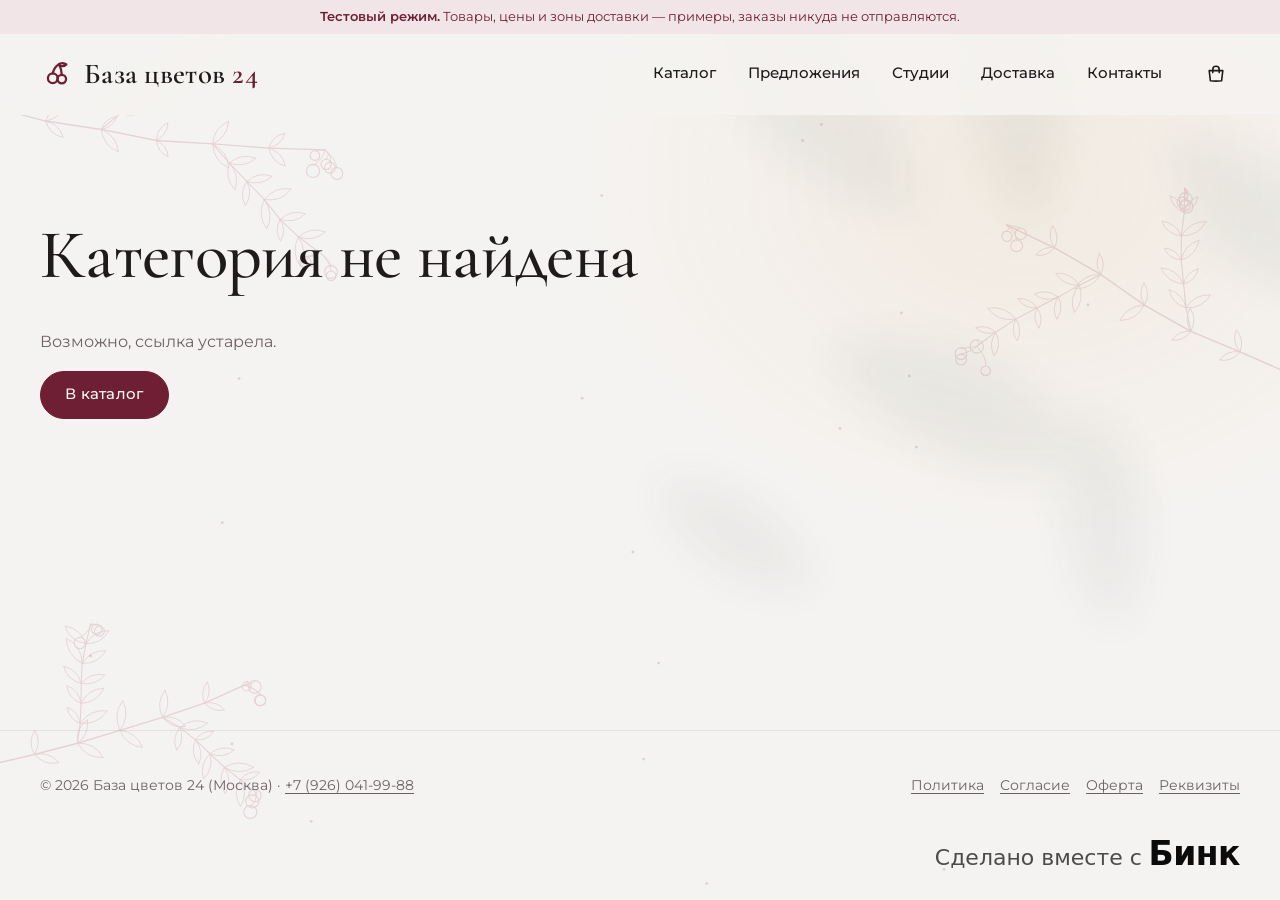
==== commit 1800caa9: "Open studios, delivery, and contacts from every page." ====
--- a/catalog.html
+++ b/catalog.html
@@ -6,17 +6,17 @@
   <title>Коллекция — База цветов 24</title>
   <meta name="description" content="Коллекция магазина «База цветов 24», Москва, Алтуфьевское шоссе, 56.">
   <meta name="theme-color" content="#F5F3F1">
-  <link rel="icon" href="/assets/favicon.ico" sizes="any">
-  <link rel="icon" href="/assets/favicon.svg" type="image/svg+xml">
-  <link rel="icon" href="/assets/favicon-32.png" sizes="32x32" type="image/png">
-  <link rel="icon" href="/assets/favicon-192.png" sizes="192x192" type="image/png">
-  <link rel="apple-touch-icon" href="/assets/apple-touch-icon.png">
-  <link rel="stylesheet" href="/css/fonts.css?v=1">
-  <link rel="stylesheet" href="/css/styles.css?v=1">
-  <link rel="stylesheet" href="/css/sunlight.css?v=1">
-  <link rel="stylesheet" href="/css/market.css?v=2">
+  <link rel="icon" href="assets/favicon.ico" sizes="any">
+  <link rel="icon" href="assets/favicon.svg" type="image/svg+xml">
+  <link rel="icon" href="assets/favicon-32.png" sizes="32x32" type="image/png">
+  <link rel="icon" href="assets/favicon-192.png" sizes="192x192" type="image/png">
+  <link rel="apple-touch-icon" href="assets/apple-touch-icon.png">
+  <link rel="stylesheet" href="css/fonts.css?v=1">
+  <link rel="stylesheet" href="css/styles.css?v=1">
+  <link rel="stylesheet" href="css/sunlight.css?v=1">
+  <link rel="stylesheet" href="css/market.css?v=3">
   <script>document.documentElement.classList.add("js");</script>
-  <script type="module" src="/js/market.js?v=2"></script>
+  <script type="module" src="js/market.js?v=3"></script>
 </head>
 <body data-page="category">
   <a class="skip-link" href="#main">К содержимому</a>
@@ -24,26 +24,26 @@
 
   <header class="site-header">
     <div class="container header-inner">
-      <a class="logo" href="/" aria-label="База цветов 24 — на главную">
-        <svg class="logo__mark" aria-hidden="true"><use href="/assets/icons/sprite.svg#i-berry"></use></svg>
+      <a class="logo" href="index.html" aria-label="База цветов 24 — на главную">
+        <svg class="logo__mark" aria-hidden="true"><use href="assets/icons/sprite.svg#i-berry"></use></svg>
         <span class="logo__word">База цветов <span>24</span></span>
       </a>
       <nav class="site-nav" id="site-nav" aria-label="Основное меню">
         <ul>
-          <li><a href="/shop.html">Каталог</a></li>
-          <li><a href="/shop.html?offers=1">Предложения</a></li>
-          <li><a href="/#studios">Студии</a></li>
-          <li><a href="/#delivery">Доставка</a></li>
-          <li><a href="/#contacts">Контакты</a></li>
+          <li><a href="shop.html">Каталог</a></li>
+          <li><a href="shop.html?offers=1">Предложения</a></li>
+          <li><a href="index.html#studios">Студии</a></li>
+          <li><a href="index.html#delivery">Доставка</a></li>
+          <li><a href="index.html#contacts">Контакты</a></li>
         </ul>
       </nav>
       <div class="header-actions">
-        <a class="header-cart" href="/shop.html#cart" data-cart-open aria-label="Корзина">
-          <svg class="icon" aria-hidden="true"><use href="/assets/icons/sprite.svg#i-cart"></use></svg>
+        <a class="header-cart" href="shop.html#cart" data-cart-open aria-label="Корзина">
+          <svg class="icon" aria-hidden="true"><use href="assets/icons/sprite.svg#i-cart"></use></svg>
           <span class="cart-count" data-cart-count hidden>0</span>
         </a>
         <button class="icon-btn nav-toggle" type="button" aria-expanded="false" aria-controls="site-nav" aria-label="Открыть меню">
-          <svg class="icon" aria-hidden="true"><use href="/assets/icons/sprite.svg#i-menu"></use></svg>
+          <svg class="icon" aria-hidden="true"><use href="assets/icons/sprite.svg#i-menu"></use></svg>
         </button>
       </div>
     </div>
@@ -53,7 +53,7 @@
   <main id="main">
     <div id="seo-root">
       <div class="container seo-page">
-        <nav class="crumbs" aria-label="Хлебные крошки"><ol><li><a href="/">Главная</a></li><li><a href="/shop.html">Каталог</a></li><li aria-current="page">Коллекция</li></ol></nav>
+        <nav class="crumbs" aria-label="Хлебные крошки"><ol><li><a href="index.html">Главная</a></li><li><a href="shop.html">Каталог</a></li><li aria-current="page">Коллекция</li></ol></nav>
         <header class="seo-head"><h1>Коллекция</h1><p class="seo-lead muted">Загружаем товары коллекции…</p></header>
         <div class="product-grid" aria-busy="true"></div>
       </div>
@@ -65,10 +65,10 @@
       <p>© <span data-year>2026</span> База цветов 24 (Москва) · <a href="tel:+79260419988">+7 (926) 041-99-88</a></p>
       <nav aria-label="Документы">
         <ul>
-          <li><a href="/privacy.html">Политика</a></li>
-          <li><a href="/consent.html">Согласие</a></li>
-          <li><a href="/offer.html">Оферта</a></li>
-          <li><a href="/requisites.html">Реквизиты</a></li>
+          <li><a href="privacy.html">Политика</a></li>
+          <li><a href="consent.html">Согласие</a></li>
+          <li><a href="offer.html">Оферта</a></li>
+          <li><a href="requisites.html">Реквизиты</a></li>
         </ul>
       </nav>
       <div class="binc-made-row" style="display:flex;justify-content:flex-end;flex-basis:100%;width:100%;grid-column:1/-1;padding-top:16px">
--- a/css/styles.css
+++ b/css/styles.css
@@ -404,6 +404,12 @@
 
 /* ---------- Шапка ---------- */
 
+#studios,
+#delivery,
+#contacts {
+  scroll-margin-top: calc(var(--header-height) + 12px);
+}
+
 .site-header {
   position: sticky;
   top: 0;
--- a/css/market.css
+++ b/css/market.css
@@ -130,6 +130,13 @@
   white-space: nowrap;
 }
 
+.price-qty {
+  color: var(--text-muted);
+  font-size: 0.8rem;
+  font-weight: 500;
+  white-space: nowrap;
+}
+
 @media (max-width: 520px) {
   .product-grid,
   .product-grid--row {
@@ -171,6 +178,12 @@
   list-style: none;
   font-size: 0.84rem;
   color: var(--text-muted);
+}
+
+.crumbs li {
+  display: inline-flex;
+  align-items: baseline;
+  min-width: 0;
 }
 
 .crumbs li + li::before {
@@ -417,6 +430,14 @@
 @media (max-width: 767px) {
   .product-page {
     grid-template-columns: 1fr;
+    gap: 16px;
+    padding-top: 8px;
+    padding-bottom: 24px;
+  }
+
+  .product-page .detail__title {
+    padding-right: 0;
+    font-size: 2.05rem;
   }
 }
 
@@ -463,8 +484,12 @@
 }
 
 .detail__price {
-  margin: 0;
-  font-size: 1.25rem;
+  display: flex;
+  flex-wrap: wrap;
+  align-items: baseline;
+  gap: 4px 8px;
+  margin: 0;
+  font-size: 1.35rem;
 }
 
 .detail__availability {
@@ -563,6 +588,15 @@
   .detail-dialog .detail__media {
     aspect-ratio: 1;
   }
+
+  .detail__buy {
+    display: grid;
+    grid-template-columns: auto minmax(0, 1fr);
+  }
+
+  .detail__buy .btn {
+    min-height: 52px;
+  }
 }
 
 /* ---------- Корзина ---------- */
@@ -613,6 +647,10 @@
 }
 
 .cart-line__price {
+  display: flex;
+  flex-wrap: wrap;
+  align-items: baseline;
+  gap: 2px 6px;
   margin: 0;
   font-size: 0.9rem;
 }
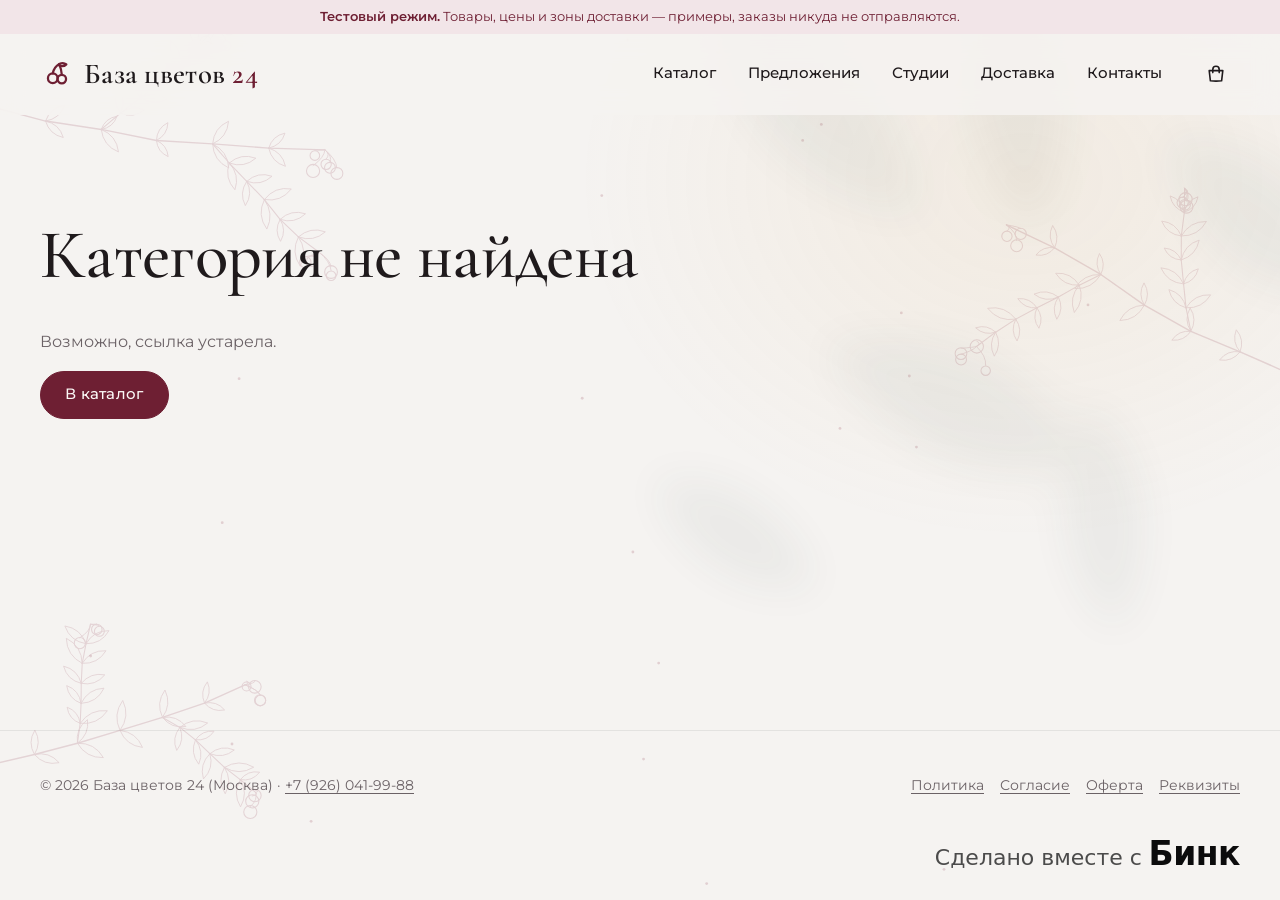
==== commit 31e58597: "Open studios, delivery, and contacts as their own pages. Menu clicks now leave the current screen in" ====
--- a/catalog.html
+++ b/catalog.html
@@ -32,9 +32,9 @@
         <ul>
           <li><a href="shop.html">Каталог</a></li>
           <li><a href="shop.html?offers=1">Предложения</a></li>
-          <li><a href="index.html#studios">Студии</a></li>
-          <li><a href="index.html#delivery">Доставка</a></li>
-          <li><a href="index.html#contacts">Контакты</a></li>
+          <li><a href="studios.html">Студии</a></li>
+          <li><a href="delivery.html">Доставка</a></li>
+          <li><a href="contacts.html">Контакты</a></li>
         </ul>
       </nav>
       <div class="header-actions">
